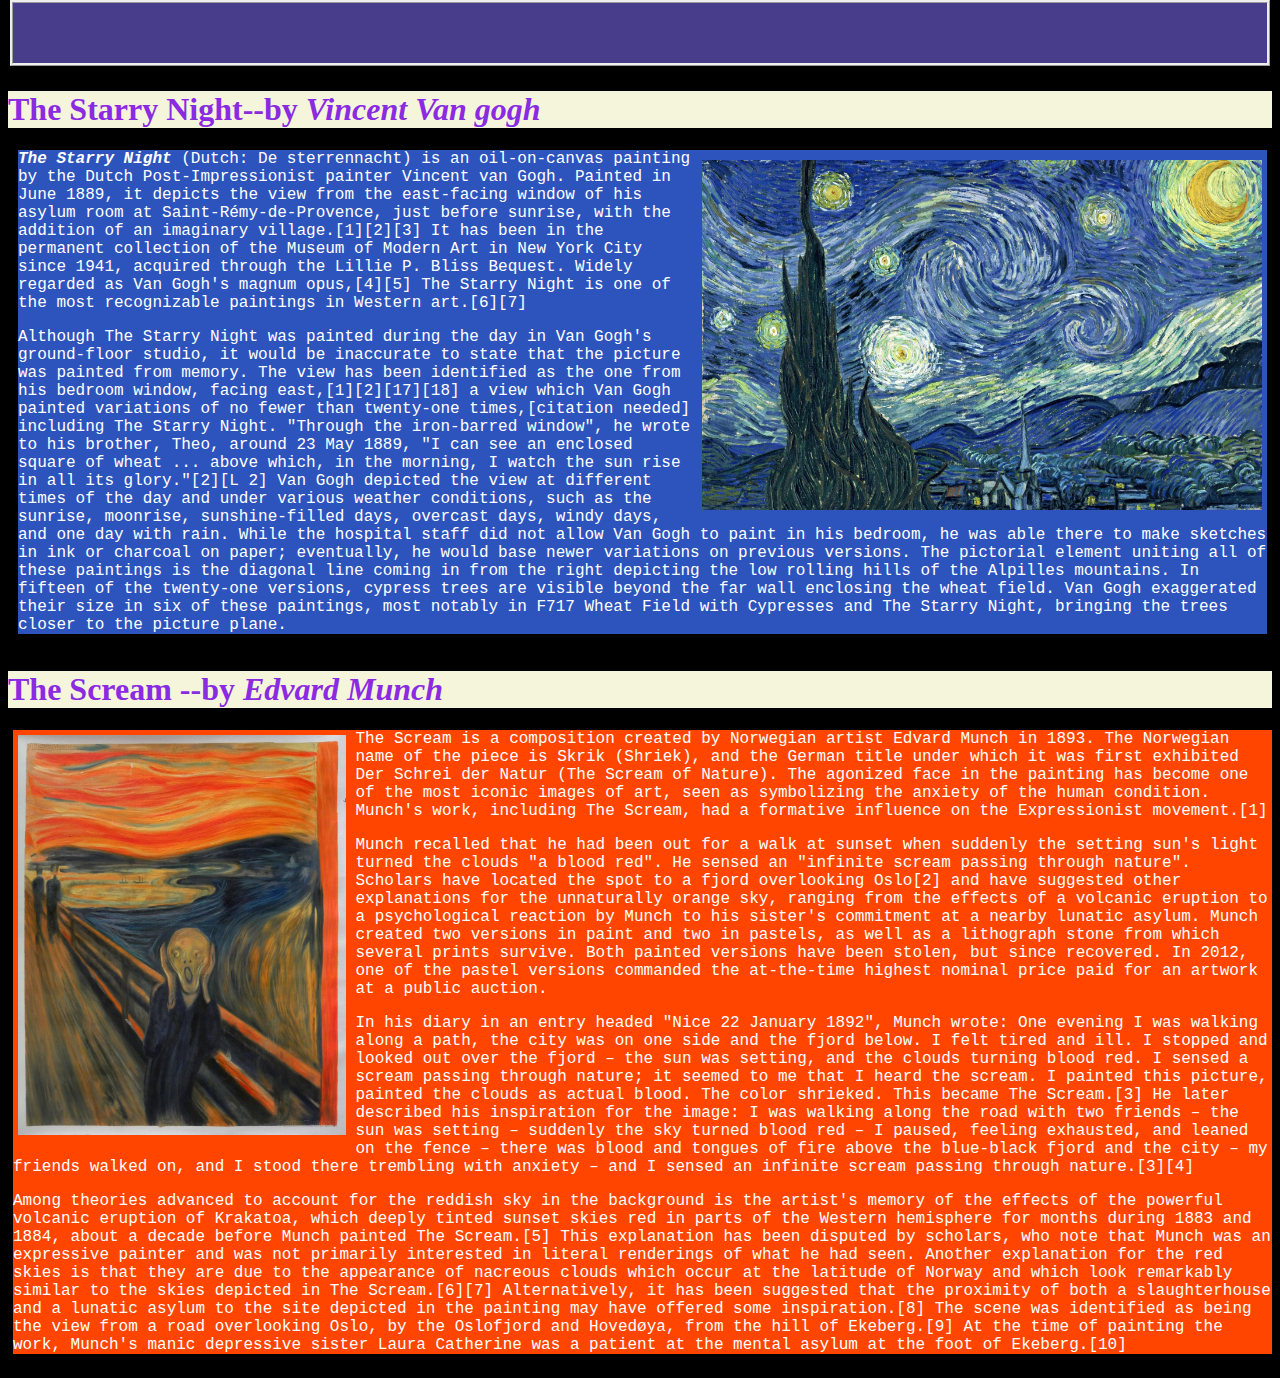
==== index.html @ b4ffb805 "Add files via upload" ====
<!DOCTYPE html>
<html lang="en">
  <head>
    <meta charset="UTF-8" />
    <meta name="viewport" content="width=device-width, initial-scale=1.0" />
    <title>Art</title>
    <link rel="stylesheet" href="style.css" />
    <link rel="shortcut icon" href="favicon.ico" type="image/x-icon" />
  </head>
  <body>
    <nav>
    <header></header>
  </nav>
    <main>
      <div class="block1">
        <h1>
          The Starry Night--by <b> <i>Vincent Van gogh</i></b>
        </h1>
        <img
          class="starry"
          height="350"
          src="Starry Night.jpg"
          alt="The Starry Night"
        />

        <div class="para1">
          <p>
            <b><i>The Starry Night</i></b> (Dutch: De sterrennacht) is an
            oil-on-canvas painting by the Dutch Post-Impressionist painter
            Vincent van Gogh. Painted in June 1889, it depicts the view from the
            east-facing window of his asylum room at Saint-Rémy-de-Provence,
            just before sunrise, with the addition of an imaginary
            village.[1][2][3] It has been in the permanent collection of the
            Museum of Modern Art in New York City since 1941, acquired through
            the Lillie P. Bliss Bequest. Widely regarded as Van Gogh's magnum
            opus,[4][5] The Starry Night is one of the most recognizable
            paintings in Western art.[6][7]
          </p>
          <p>
            Although The Starry Night was painted during the day in Van Gogh's
            ground-floor studio, it would be inaccurate to state that the
            picture was painted from memory. The view has been identified as the
            one from his bedroom window, facing east,[1][2][17][18] a view which
            Van Gogh painted variations of no fewer than twenty-one
            times,[citation needed] including The Starry Night. "Through the
            iron-barred window", he wrote to his brother, Theo, around 23 May
            1889, "I can see an enclosed square of wheat ... above which, in the
            morning, I watch the sun rise in all its glory."[2][L 2] Van Gogh
            depicted the view at different times of the day and under various
            weather conditions, such as the sunrise, moonrise, sunshine-filled
            days, overcast days, windy days, and one day with rain. While the
            hospital staff did not allow Van Gogh to paint in his bedroom, he
            was able there to make sketches in ink or charcoal on paper;
            eventually, he would base newer variations on previous versions. The
            pictorial element uniting all of these paintings is the diagonal
            line coming in from the right depicting the low rolling hills of the
            Alpilles mountains. In fifteen of the twenty-one versions, cypress
            trees are visible beyond the far wall enclosing the wheat field. Van
            Gogh exaggerated their size in six of these paintings, most notably
            in F717 Wheat Field with Cypresses and The Starry Night, bringing
            the trees closer to the picture plane.
          </p>
        </div>
      </div>
      <div class="block2">
        <h1>
          The Scream --by <b><i>Edvard Munch</i></b>
        </h1>
        <img class="scream" height="400" src="Scream.jpg" alt="The Scream" />
        <div class="para2">
        <p>
          The Scream is a composition created by Norwegian artist Edvard Munch
          in 1893. The Norwegian name of the piece is Skrik (Shriek), and the
          German title under which it was first exhibited Der Schrei der Natur
          (The Scream of Nature). The agonized face in the painting has become
          one of the most iconic images of art, seen as symbolizing the anxiety
          of the human condition. Munch's work, including The Scream, had a
          formative influence on the Expressionist movement.[1]
        </p>
        <p>
          Munch recalled that he had been out for a walk at sunset when suddenly
          the setting sun's light turned the clouds "a blood red". He sensed an
          "infinite scream passing through nature". Scholars have located the
          spot to a fjord overlooking Oslo[2] and have suggested other
          explanations for the unnaturally orange sky, ranging from the effects
          of a volcanic eruption to a psychological reaction by Munch to his
          sister's commitment at a nearby lunatic asylum. Munch created two
          versions in paint and two in pastels, as well as a lithograph stone
          from which several prints survive. Both painted versions have been
          stolen, but since recovered. In 2012, one of the pastel versions
          commanded the at-the-time highest nominal price paid for an artwork at
          a public auction.
        </p>
        <p>
          In his diary in an entry headed "Nice 22 January 1892", Munch wrote:
          One evening I was walking along a path, the city was on one side and
          the fjord below. I felt tired and ill. I stopped and looked out over
          the fjord – the sun was setting, and the clouds turning blood red. I
          sensed a scream passing through nature; it seemed to me that I heard
          the scream. I painted this picture, painted the clouds as actual
          blood. The color shrieked. This became The Scream.[3] He later
          described his inspiration for the image: I was walking along the road
          with two friends – the sun was setting – suddenly the sky turned blood
          red – I paused, feeling exhausted, and leaned on the fence – there was
          blood and tongues of fire above the blue-black fjord and the city – my
          friends walked on, and I stood there trembling with anxiety – and I
          sensed an infinite scream passing through nature.[3][4]
        </p>
        <p>
          Among theories advanced to account for the reddish sky in the
          background is the artist's memory of the effects of the powerful
          volcanic eruption of Krakatoa, which deeply tinted sunset skies red in
          parts of the Western hemisphere for months during 1883 and 1884, about
          a decade before Munch painted The Scream.[5] This explanation has been
          disputed by scholars, who note that Munch was an expressive painter
          and was not primarily interested in literal renderings of what he had
          seen. Another explanation for the red skies is that they are due to
          the appearance of nacreous clouds which occur at the latitude of
          Norway and which look remarkably similar to the skies depicted in The
          Scream.[6][7] Alternatively, it has been suggested that the proximity
          of both a slaughterhouse and a lunatic asylum to the site depicted in
          the painting may have offered some inspiration.[8] The scene was
          identified as being the view from a road overlooking Oslo, by the
          Oslofjord and Hovedøya, from the hill of Ekeberg.[9] At the time of
          painting the work, Munch's manic depressive sister Laura Catherine was
          a patient at the mental asylum at the foot of Ekeberg.[10]
        </p>
      </div>
      </div>
    </main>
  </body>
</html>
---- style.css ----
nav{
background-color: darkslateblue;
height: 60px;
position: fixed;
top: 0;
right:0;
left:0;
border-style:ridge;
margin-right: 10px;
margin-left: 10px;
}

  
body {
    color: blueviolet;
    background-color: black;
}

p {
    color: white;
    font-family: 'Courier New', Courier, monospace;
}
h1{
    background-color: beige;
}
.starry{
    float: right;
    margin-left: 10px;
    margin-bottom: 10px;
    margin-top: 10px;
    margin-right: 10px;
}
.block1{
    overflow: auto;
    margin-top: 70px;
}
.para1{
    margin-right: 5px;
    margin-left: 10px;
    margin-bottom: 10px;
    background-color: rgb(45, 84, 189);
}
.scream{
float: left;
margin-right: 10px;
margin-bottom: 10px;
margin-top: 5px;
margin-left: 10px;
}
.block2{
    overflow: auto;
}
.para2{
    margin-left: 5px;
    margin-bottom: 10px;
    background-color: orangered;
}
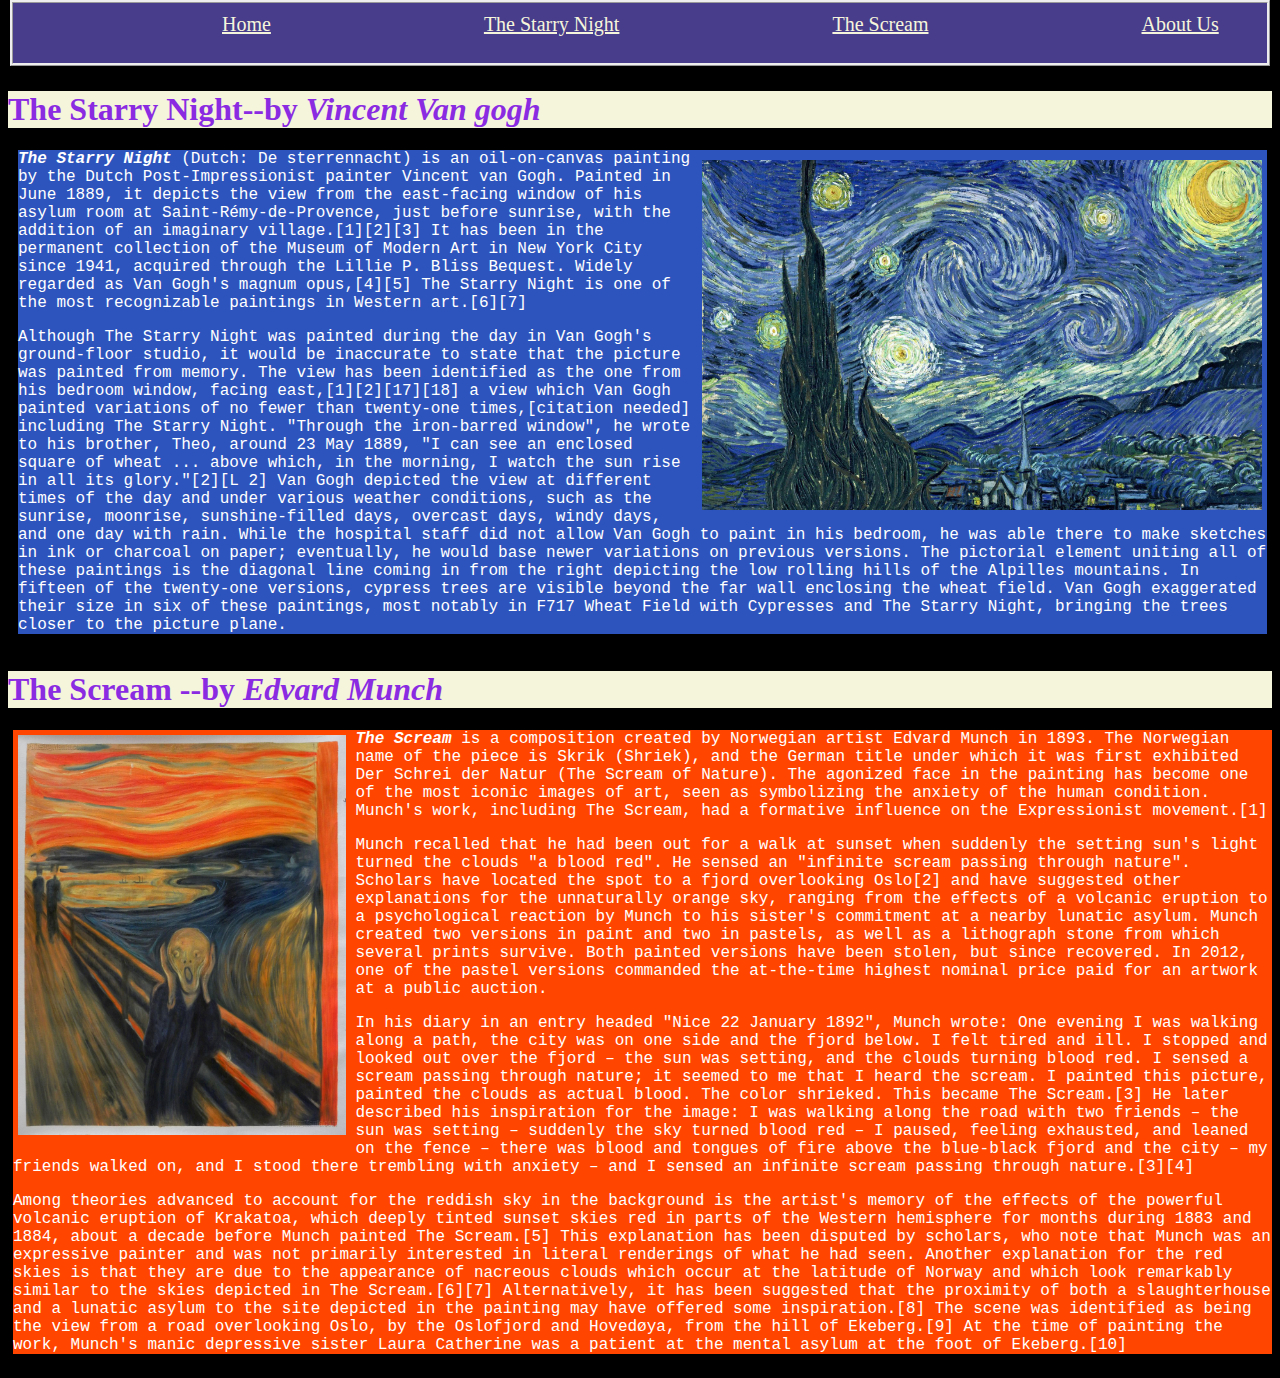
==== commit e6c825e9: "Add files via upload" ====
--- a/index.html
+++ b/index.html
@@ -8,11 +8,17 @@
     <link rel="shortcut icon" href="favicon.ico" type="image/x-icon" />
   </head>
   <body>
+    <header></header>
     <nav>
-    <header></header>
+      <div class="nbar">
+        <div class="box" id="box1"> <a href="">Home</a></div>
+        <div class="box" id="box2"><a href="#starrynight">The Starry Night</a> </div>
+        <div class="box" id="box3"><a href="#scream">The Scream</a> </div>
+        <div class="box" id="box4"><a target="_blank" href="About us.html">About Us</a> </div>
+      </div>
   </nav>
     <main>
-      <div class="block1">
+      <div class="block1" id="starrynight">
         <h1>
           The Starry Night--by <b> <i>Vincent Van gogh</i></b>
         </h1>
@@ -62,14 +68,14 @@
           </p>
         </div>
       </div>
-      <div class="block2">
+      <div class="block2" id="scream">
         <h1>
           The Scream --by <b><i>Edvard Munch</i></b>
         </h1>
         <img class="scream" height="400" src="Scream.jpg" alt="The Scream" />
         <div class="para2">
         <p>
-          The Scream is a composition created by Norwegian artist Edvard Munch
+          <b><i>The Scream</i></b> is a composition created by Norwegian artist Edvard Munch
           in 1893. The Norwegian name of the piece is Skrik (Shriek), and the
           German title under which it was first exhibited Der Schrei der Natur
           (The Scream of Nature). The agonized face in the painting has become
--- a/style.css
+++ b/style.css
@@ -10,8 +10,17 @@
 margin-right: 10px;
 margin-left: 10px;
 }
-
-  
+.box{
+    font-size: 20px;
+    margin-top: 10px;
+    color:beige;
+    height: 50px;
+    display: inline-block;
+    margin-left: 209px;
+}
+a{
+    color: beige;
+}
 body {
     color: blueviolet;
     background-color: black;
